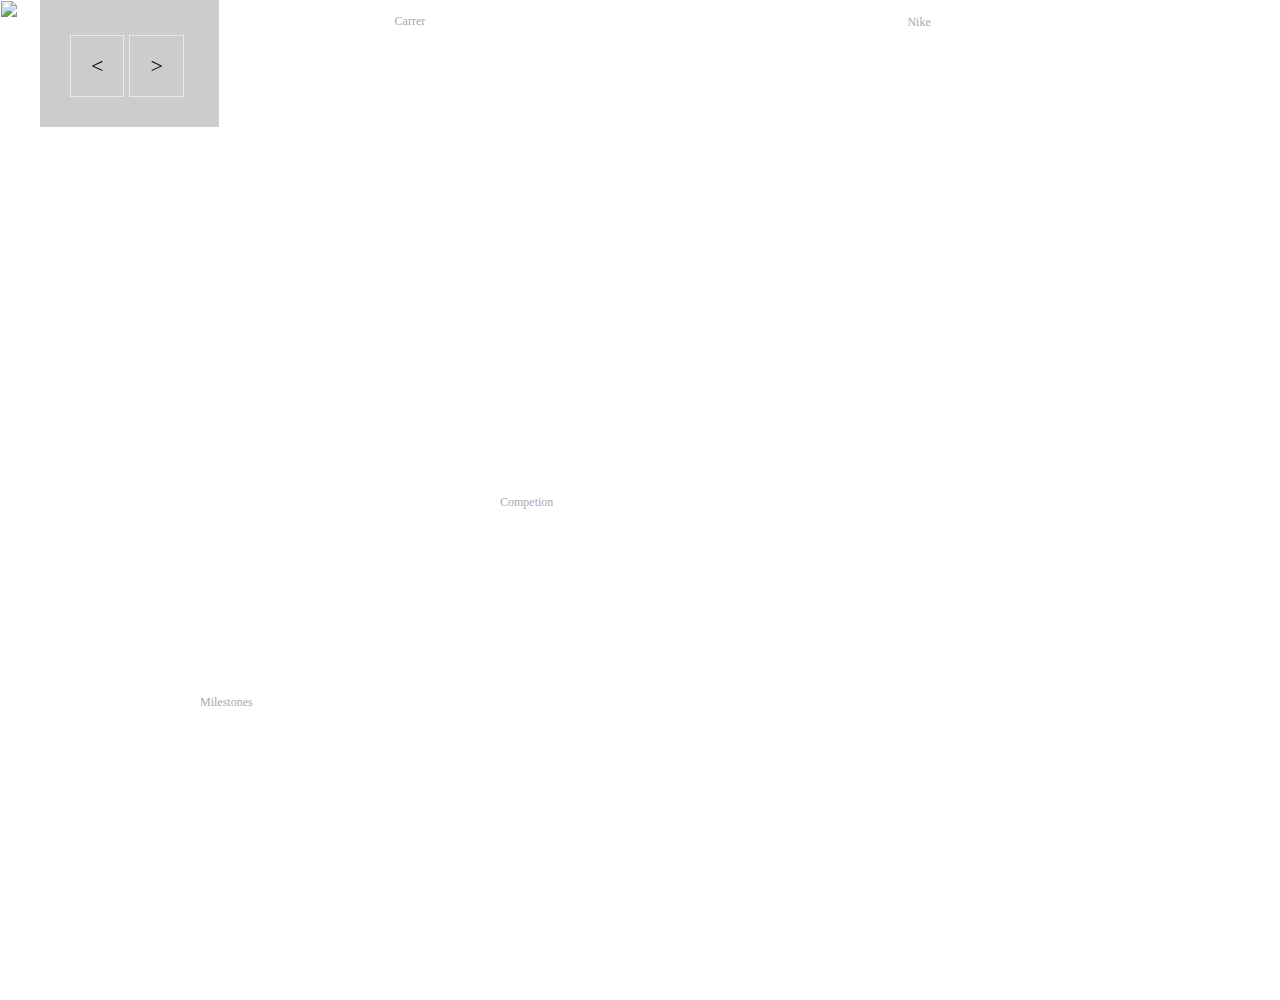
==== cases/case_zoomooz/index.html @ 503eab32 "initial version" ====
<!DOCTYPE HTML PUBLIC "-//W3C//DTD HTML 4.01//EN" "http://www.w3.org/TR/html4/strict.dtd">
<html>
<head>
  <title>Zoomooz</title>
  
  <link href="application.css" rel="stylesheet" type="text/css" media="screen" />

  <script type="text/javascript" src="../../assets/js/jquery.js"></script>
 
  <script type="text/javascript" src="jquery.zoomooz.js"></script>
  <script type="text/javascript" src="application.js"></script>

</head>
<body>

  <div id="viewport" class="zoomViewport">
    <div id="container" class="zoomContainer">
      <img id="image" src="../../media/layout_boa_width-50pc.jpg" width="920" />
      <div class="label zoomTarget" id="label1"  data-targetsize="0.6" data-closeclick="true">
          Carrer
        </div>
        <div class="label zoomTarget" id="label2" data-targetsize="0.8"  data-closeclick="true">
          Nike
        </div>
        <div class="label zoomTarget" id="label3" data-targetsize="0.7"  data-closeclick="true">
          Competion
        </div>
        <div class="label zoomTarget" id="label4" data-targetsize="0.7"  data-closeclick="true">
          Milestones
        </div>
        
    </div>

  </div>
  <div id="zoomer">
  <div class="zoomButton" data-type="prev" data-root="#container"><</div>
  <div class="zoomButton" data-type="next" data-root="#container">></div>
  </div>
</body>
</html>
---- cases/case_zoomooz/application.css ----
body {
	background-color: #F9F9F9;
	margin:0;
	padding: 0;
}	
#viewport {
    width:1000px;
    height:1000px;
    overflow:hidden;
    background-color:white;
}

#zoomer {
    position: absolute;
    top: 0px;
    left: 40px;
    background-color: #ccc;
    padding: 30px;
}

#zoomer .zoomButton {
    border: 1px solid #EAEAEA;
    float: left;
    font-size: 22px;
    line-height: 20px;
    margin-right: 5px;
    margin-top: 5px;
    padding: 20px;
}
            
#label1 {
    /*left:230px;
    top:165px;*/
    left: 30%;
    top: 18%;
    width:90px;
    
}

#label2 {
    /*left:460px;
    top:285px;*/
    left:70%;
    top: 22%;
    width:150px;
    
}
#label3 {
    left:490px;
    top:485px;
    width:150px;
    
}
#label4 {
    left:190px;
    top:685px;
    width:150px;
    
}

div.label {
    padding:10px;
    font-family: Helvetica Neue;
    font-size: 12px;
    line-height: 14px;
    position: absolute;
    color:#aaa;
    -webkit-user-select:none;
	-moz-user-select:none;
}

div.label:hover {
    color:#333;
    cursor:pointer;
    cursor:hand;
}

.tree {
     pointer-events: none;
}

#container {
    position:relative;
    margin-top:0;
    margin-left:auto;
    margin-right:auto;
    width:720px;
    box-sizing: border-box;
}
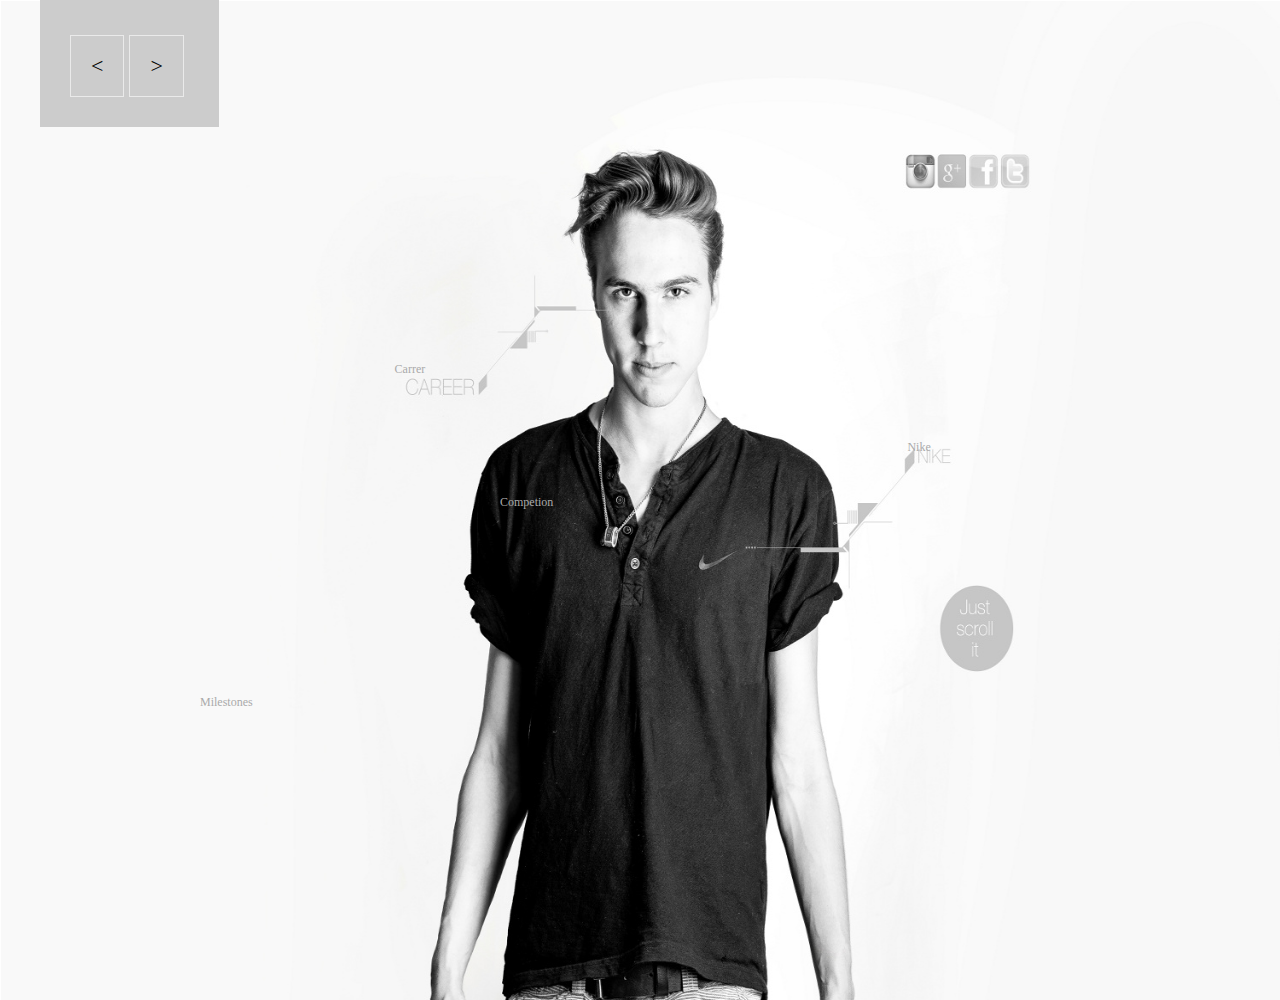
==== commit 1c4bd26f: "zoomooz fixed image size & css resets" ====
--- a/cases/case_zoomooz/index.html
+++ b/cases/case_zoomooz/index.html
@@ -15,7 +15,7 @@
 
   <div id="viewport" class="zoomViewport">
     <div id="container" class="zoomContainer">
-      <img id="image" src="../../media/layout_boa_width-50pc.jpg" width="920" />
+      <img id="image" src="../../media/layout_boa_w1500.jpg" width="1500" height="1951" />
       <div class="label zoomTarget" id="label1"  data-targetsize="0.6" data-closeclick="true">
           Carrer
         </div>
--- a/cases/case_zoomooz/application.css
+++ b/cases/case_zoomooz/application.css
@@ -1,3 +1,59 @@
+/*
+    We start with a good ol' reset.
+    That's the one by Eric Meyer http://meyerweb.com/eric/tools/css/reset/
+
+    You can probably argue if it is needed here, or not, but for sure it
+    doesn't do any harm and gives us a fresh start.
+*/
+
+html, body, div, span, applet, object, iframe,
+h1, h2, h3, h4, h5, h6, p, blockquote, pre,
+a, abbr, acronym, address, big, cite, code,
+del, dfn, em, img, ins, kbd, q, s, samp,
+small, strike, strong, sub, sup, tt, var,
+b, u, i, center,
+dl, dt, dd, ol, ul, li,
+fieldset, form, label, legend,
+table, caption, tbody, tfoot, thead, tr, th, td,
+article, aside, canvas, details, embed,
+figure, figcaption, footer, header, hgroup,
+menu, nav, output, ruby, section, summary,
+time, mark, audio, video {
+    margin: 0;
+    padding: 0;
+    border: 0;
+    font-size: 100%;
+    font: inherit;
+    vertical-align: baseline;
+}
+
+/* HTML5 display-role reset for older browsers */
+article, aside, details, figcaption, figure,
+footer, header, hgroup, menu, nav, section {
+    display: block;
+}
+body {
+    line-height: 1;
+}
+ol, ul {
+    list-style: none;
+}
+blockquote, q {
+    quotes: none;
+}
+blockquote:before, blockquote:after,
+q:before, q:after {
+    content: '';
+    content: none;
+}
+
+table {
+    border-collapse: collapse;
+    border-spacing: 0;
+}
+
+
+
 body {
 	background-color: #F9F9F9;
 	margin:0;
